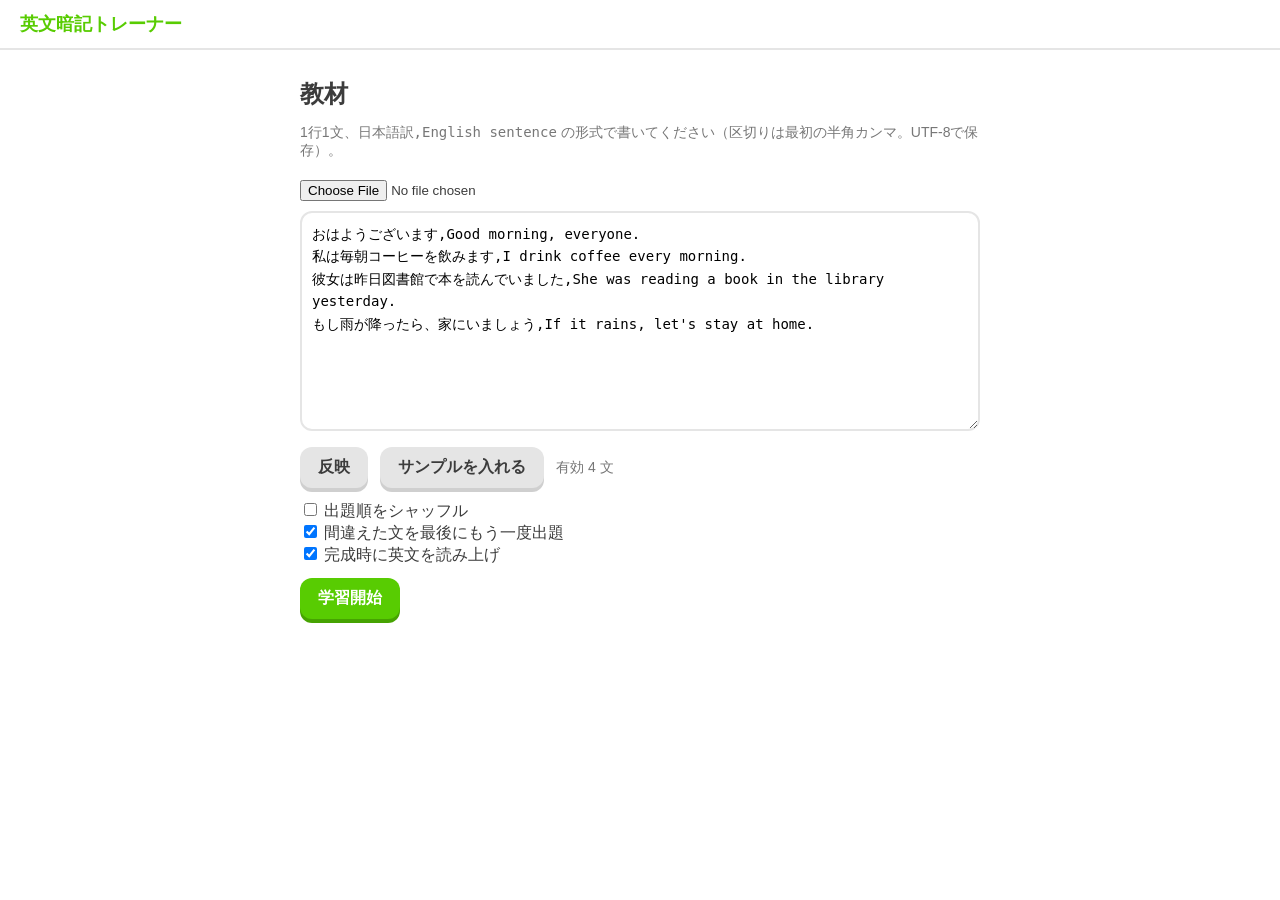
==== english-sentence-trainer.html @ 0155d40d "Add files via upload" ====
<!DOCTYPE html>
<html lang="ja">
<head>
<meta charset="UTF-8">
<meta name="viewport" content="width=device-width,initial-scale=1">
<title>英文暗記トレーナー</title>
<style>
:root{--green:#58cc02;--green-d:#46a302;--red:#ff4b4b;--gray:#e5e5e5;--text:#3c3c3c;--blue:#1cb0f6}
*{box-sizing:border-box}
[hidden]{display:none!important}
body{margin:0;font-family:"Hiragino Sans","Yu Gothic UI","Meiryo",sans-serif;color:var(--text);background:#fff;min-height:100vh;padding-bottom:120px}
header{display:flex;align-items:center;gap:12px;padding:12px 20px;border-bottom:2px solid var(--gray)}
h1{font-size:18px;margin:0;color:var(--green)}
h2{margin:8px 0}
main{max-width:720px;margin:0 auto;padding:20px}
button{font:inherit;cursor:pointer;border:0;border-radius:12px;padding:10px 18px;font-weight:700;background:var(--gray);color:var(--text);box-shadow:0 4px 0 #cfcfcf}
button:active{transform:translateY(3px);box-shadow:none}
button.primary{background:var(--green);color:#fff;box-shadow:0 4px 0 var(--green-d)}
button:disabled{opacity:.4;cursor:default}
textarea{width:100%;height:220px;font:14px/1.6 Consolas,monospace;padding:10px;border:2px solid var(--gray);border-radius:12px;margin-top:10px;resize:vertical}
input[type=file]{margin-top:6px}
.hint{color:#777;font-size:14px}
.row{display:flex;align-items:center;gap:12px;flex-wrap:wrap;margin:12px 0}
.progress{flex:1;height:14px;background:var(--gray);border-radius:99px;overflow:hidden;min-width:120px}
.progress>div{height:100%;background:var(--green);width:0;transition:width .3s}
#stat{font-size:14px;color:#777;white-space:nowrap}
.prompt{margin:24px 0 12px;font-size:22px;font-weight:700}
.answer{min-height:90px;border-bottom:2px solid var(--gray);display:flex;flex-wrap:wrap;gap:8px;align-items:flex-start;padding:8px 0}
.buffer{min-height:22px;color:#777;font-size:14px;margin-top:10px}
.bank{display:flex;flex-wrap:wrap;gap:10px;justify-content:center;margin-top:24px;min-height:70px}
.bank.shake,.buffer.shake{animation:shake .4s}
@keyframes shake{0%,100%{transform:translateX(0)}25%{transform:translateX(-8px)}75%{transform:translateX(8px)}}
.chip{padding:10px 14px;border:2px solid var(--gray);border-bottom-width:4px;border-radius:12px;background:#fff;font-size:18px;font-weight:600;color:var(--text);box-shadow:none}
button.chip:active{transform:translateY(2px)}
.chip.hl{border-color:var(--blue);background:#ddf4ff}
.chip.used{visibility:hidden}
#bottom{position:fixed;left:0;right:0;bottom:0;border-top:2px solid var(--gray);background:#fff;padding:14px 20px;display:flex;align-items:center;gap:12px;min-height:90px}
#msg{flex:1;font-weight:700;font-size:16px}
#msg.ok{color:var(--green-d)}
#msg.ng{color:var(--red)}
kbd{background:#f3f3f3;border:1px solid #ccc;border-radius:4px;padding:0 4px;font-size:12px}
</style>
</head>
<body>
<header>
  <h1>英文暗記トレーナー</h1>
</header>

<main>
  <!-- 教材設定 -->
  <section id="setup">
    <h2>教材</h2>
    <p class="hint">1行1文、<code>日本語訳,English sentence</code> の形式で書いてください（区切りは最初の半角カンマ。UTF-8で保存）。</p>
    <input type="file" id="file" accept=".txt,text/plain">
    <textarea id="txt" spellcheck="false"></textarea>
    <div class="row">
      <button id="apply">反映</button>
      <button id="sample">サンプルを入れる</button>
      <span id="count" class="hint"></span>
    </div>
    <label><input type="checkbox" id="shuffle"> 出題順をシャッフル</label><br>
    <label><input type="checkbox" id="retry" checked> 間違えた文を最後にもう一度出題</label><br>
    <label><input type="checkbox" id="speak" checked> 完成時に英文を読み上げ</label>
    <div class="row"><button class="primary" id="start">学習開始</button></div>
  </section>

  <!-- 出題 -->
  <section id="quiz" hidden>
    <div class="row">
      <button id="back">← 教材</button>
      <div class="progress"><div id="bar"></div></div>
      <span id="stat"></span>
    </div>
    <p class="hint">日本語訳を見て、単語を正しい順番で選んでください。</p>
    <div class="prompt" id="ja"></div>
    <div class="answer" id="answer"></div>
    <div class="buffer" id="buf"></div>
    <div class="bank" id="bank"></div>
  </section>

  <!-- 結果 -->
  <section id="result" hidden>
    <h2>完了！</h2>
    <p id="res"></p>
    <div class="row">
      <button class="primary" id="again">もう一度</button>
      <button id="toSetup">教材に戻る</button>
    </div>
  </section>
</main>

<div id="bottom" hidden>
  <div id="msg"></div>
  <button id="replay" hidden>🔊</button>
  <button class="primary" id="next" hidden>次へ (Enter)</button>
</div>

<script>
const KEY = 'eigo-trainer-txt';
const SAMPLE = `おはようございます,Good morning, everyone.
私は毎朝コーヒーを飲みます,I drink coffee every morning.
彼女は昨日図書館で本を読んでいました,She was reading a book in the library yesterday.
もし雨が降ったら、家にいましょう,If it rains, let's stay at home.`;

let sentences = [];   // {ja, en, tokens}
let queue = [];       // 出題する sentences のインデックス列
let qpos = 0;
let cur = null;       // 現在の問題
let retried = new Set();
let totalMistakes = 0;
let flashKind = '';
let flashTimer = null;

const $ = id => document.getElementById(id);
const el = (tag, cls, text) => {
  const e = document.createElement(tag);
  if (cls) e.className = cls;
  if (text != null) e.textContent = text;
  return e;
};
const shuffle = a => {
  for (let i = a.length - 1; i > 0; i--) {
    const j = Math.floor(Math.random() * (i + 1));
    [a[i], a[j]] = [a[j], a[i]];
  }
  return a;
};

/* ---------- 教材の読み込み ---------- */
function parseTxt(text) {
  const out = [];
  let bad = 0;
  for (const raw of text.replace(/^\uFEFF/, '').split(/\r?\n/)) {
    const line = raw.trim();
    if (!line) continue;
    let i = line.indexOf(',');
    if (i < 0) i = line.indexOf('，');
    if (i < 0) { bad++; continue; }
    const ja = line.slice(0, i).trim();
    const en = line.slice(i + 1).trim();
    if (!ja || !en) { bad++; continue; }
    out.push({ ja, en, tokens: en.split(/\s+/).filter(Boolean) });
  }
  return { out, bad };
}

function applyTxt(text, save = true) {
  const { out, bad } = parseTxt(text);
  sentences = out;
  if (save) localStorage.setItem(KEY, text);
  $('count').textContent = `有効 ${out.length} 文` + (bad ? `（無効 ${bad} 行はスキップ）` : '');
  return out.length;
}

/* ---------- 画面切替 ---------- */
function show(name) {
  $('setup').hidden = name !== 'setup';
  $('quiz').hidden = name !== 'quiz';
  $('result').hidden = name !== 'result';
  $('bottom').hidden = name !== 'quiz';
}

function startSession() {
  queue = sentences.map((_, i) => i);
  if ($('shuffle').checked) shuffle(queue);
  qpos = 0;
  retried = new Set();
  totalMistakes = 0;
  show('quiz');
  loadCurrent();
}

function loadCurrent() {
  if (qpos >= queue.length) return showResult();
  const s = sentences[queue[qpos]];
  const pool = s.tokens.map((text, id) => ({ id, text, used: false }));
  if (s.tokens.length > 1) while (pool.every((c, i) => c.id === i)) shuffle(pool);
  cur = { s, chips: pool, placed: [], buf: '', mistakes: 0, done: false };
  flashKind = '';
  render();
}

function showResult() {
  cur = null;
  show('result');
  $('res').textContent = `出題 ${queue.length} 回 / ミス合計 ${totalMistakes}`;
}

function next() {
  if (!cur || !cur.done) return;
  qpos++;
  loadCurrent();
}

/* ---------- 回答ロジック ---------- */
const expected = () => cur.s.tokens[cur.placed.length];
const candidates = () => cur.chips.filter(c => !c.used && c.text.toLowerCase().startsWith(cur.buf));
// 大文字・小文字だけが違う候補は、正しい方（期待される単語）を優先して選ぶ
const chooseChip = cands => cands.find(c => c.text === expected()) || cands[0];

function pick(chip) {
  if (!cur || cur.done || chip.used) return;
  cur.buf = '';
  if (chip.text === expected()) {
    chip.used = true;
    cur.placed.push(chip);
    if (cur.placed.length === cur.s.tokens.length) finish();
  } else {
    cur.mistakes++;
    totalMistakes++;
    flash('wrong');
  }
  render();
}

function finish() {
  cur.done = true;
  const idx = queue[qpos];
  if (cur.mistakes > 0 && $('retry').checked && !retried.has(idx)) {
    retried.add(idx);
    queue.push(idx);
  }
  if ($('speak').checked) speak(cur.s.en);
}

function typeChar(c) {
  if (!cur || cur.done) return;
  cur.buf += c.toLowerCase();
  const cands = candidates();
  if (cands.length === 0) {
    cur.buf = '';
    flash('wrong');
  } else if (new Set(cands.map(x => x.text.toLowerCase())).size === 1) {
    pick(chooseChip(cands));      // 候補が実質1つ（大文字小文字の違いのみ）になったら自動選択
    return;
  }
  render();
}

function flash(kind) {
  flashKind = kind;
  clearTimeout(flashTimer);
  flashTimer = setTimeout(() => { flashKind = ''; render(); }, 500);
}

function speak(text) {
  if (!('speechSynthesis' in window)) return;
  speechSynthesis.cancel();
  const u = new SpeechSynthesisUtterance(text);
  u.lang = 'en-US';
  speechSynthesis.speak(u);
}

/* ---------- 描画 ---------- */
function render() {
  if (!cur) return;
  $('bar').style.width = (qpos / queue.length * 100) + '%';
  $('stat').textContent = `${qpos + 1} / ${queue.length}　ミス ${totalMistakes}`;
  $('ja').textContent = cur.s.ja;

  $('answer').replaceChildren(...cur.placed.map(c => el('span', 'chip', c.text)));

  const cands = cur.done ? [] : candidates();
  const hl = new Set(cands.map(c => c.id));
  const bank = $('bank');
  bank.className = 'bank' + (flashKind === 'wrong' ? ' shake' : '');
  bank.replaceChildren(...cur.chips.map(c => {
    const b = el('button', 'chip' + (c.used ? ' used' : '') + (cur.buf && hl.has(c.id) ? ' hl' : ''), c.text);
    b.disabled = c.used;
    b.onclick = () => { b.blur(); pick(c); };
    return b;
  }));

  const buf = $('buf');
  buf.className = 'buffer' + (flashKind === 'wrong' ? ' shake' : '');
  buf.innerHTML = '';
  if (!cur.done) {
    if (cur.buf) buf.append(`入力: ${cur.buf}　候補 ${cands.length}　`, el('kbd', '', 'Enter'), ' / ', el('kbd', '', 'Space'), ' で完全一致の単語を確定 / ', el('kbd', '', 'Backspace'), ' で削除');
    else buf.append('キーボードで単語の先頭を入力（候補が1つになると自動選択）／ ', el('kbd', '', 'Backspace'), ' で直前の単語を取消');
  }

  const msg = $('msg');
  msg.className = '';
  if (cur.done) {
    msg.className = 'ok';
    msg.textContent = '正解！ ' + cur.s.en + (cur.mistakes ? `（ミス ${cur.mistakes}）` : '');
  } else if (flashKind === 'wrong') {
    msg.className = 'ng';
    msg.textContent = 'ちがいます';
  } else {
    msg.textContent = '';
  }
  $('next').hidden = !cur.done;
  $('replay').hidden = !cur.done;
}

/* ---------- キーボード ---------- */
// 入力が未使用の候補と完全一致していれば、その単語を確定する（例: "a" と "abroad" がある場合）
function confirmExact() {
  if (!cur || cur.done || !cur.buf) return;
  const exact = candidates().filter(c => c.text.toLowerCase() === cur.buf);
  if (exact.length) pick(chooseChip(exact));
}

document.addEventListener('keydown', e => {
  if (!cur || $('quiz').hidden) return;
  if (e.ctrlKey || e.metaKey || e.altKey) return;
  if (document.activeElement && document.activeElement.tagName === 'BUTTON') document.activeElement.blur();

  if (e.key === 'Enter') {
    e.preventDefault();
    if (cur.done) next();
    else confirmExact();
    return;
  }
  if (cur.done) return;

  if (e.key === 'Backspace') {
    e.preventDefault();
    if (cur.buf) cur.buf = cur.buf.slice(0, -1);
    else if (cur.placed.length) cur.placed.pop().used = false;
    render();
  } else if (e.key === 'Escape') {
    e.preventDefault();
    cur.buf = '';
    render();
  } else if (e.key === ' ') {
    e.preventDefault();
    confirmExact();
  } else if (e.key.length === 1 && !/\s/.test(e.key)) {
    e.preventDefault();
    typeChar(e.key);
  }
});

/* ---------- ボタン ---------- */
$('apply').onclick = () => {
  if (applyTxt($('txt').value) === 0) alert('有効な文がありません。形式: 日本語訳,English sentence');
};
$('sample').onclick = () => {
  $('txt').value = SAMPLE;
  applyTxt(SAMPLE);
};
$('file').onchange = async () => {
  const f = $('file').files[0];
  if (!f) return;
  $('txt').value = await f.text();
  applyTxt($('txt').value);
};
$('start').onclick = () => {
  if (applyTxt($('txt').value) === 0) {
    alert('有効な文がありません。形式: 日本語訳,English sentence');
    return;
  }
  startSession();
};
$('back').onclick = () => { cur = null; show('setup'); };
$('next').onclick = next;
$('replay').onclick = () => cur && speak(cur.s.en);
$('again').onclick = startSession;
$('toSetup').onclick = () => show('setup');

/* ---------- 初期化 ---------- */
(function init() {
  const saved = localStorage.getItem(KEY);
  if (saved) {
    $('txt').value = saved;
    applyTxt(saved, false);
  } else {
    $('txt').value = SAMPLE;
    applyTxt(SAMPLE, false);
  }
  show('setup');
})();
</script>
</body>
</html>
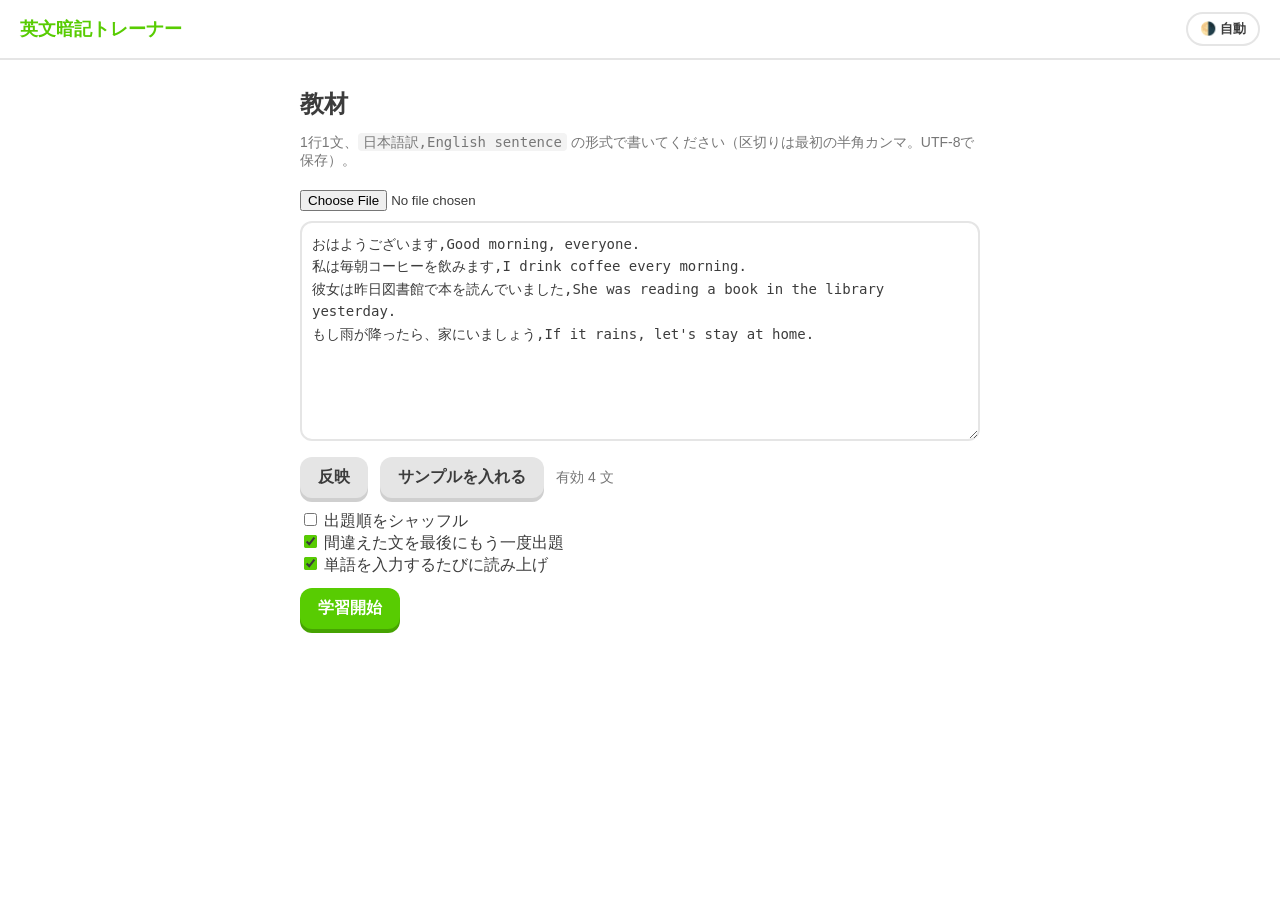
==== commit e9520bab: "Update english-sentence-trainer.html" ====
--- a/english-sentence-trainer.html
+++ b/english-sentence-trainer.html
@@ -3,47 +3,74 @@
 <head>
 <meta charset="UTF-8">
 <meta name="viewport" content="width=device-width,initial-scale=1">
+<meta name="theme-color" id="tcolor" content="#ffffff">
 <title>英文暗記トレーナー</title>
+<script>
+// テーマを描画前に確定させて、読み込み時のちらつきを防ぐ
+(function () {
+  try {
+    var m = localStorage.getItem('eigo-trainer-theme') || 'auto';
+    var dark = m === 'dark' || (m !== 'light' && matchMedia('(prefers-color-scheme: dark)').matches);
+    document.documentElement.dataset.theme = dark ? 'dark' : 'light';
+  } catch (e) {}
+})();
+</script>
 <style>
-:root{--green:#58cc02;--green-d:#46a302;--red:#ff4b4b;--gray:#e5e5e5;--text:#3c3c3c;--blue:#1cb0f6}
+/* ライト（既定） */
+:root{
+  color-scheme:light;
+  --green:#58cc02;--green-d:#46a302;--red:#ff4b4b;--gray:#e5e5e5;--text:#3c3c3c;--blue:#1cb0f6;
+  --bg:#fff;--surface:#fff;--surface-soft:#f3f3f3;--kbd-border:#ccc;--gray-strong:#cfcfcf;
+  --hl-bg:#ddf4ff;--muted:#777;--ok:#46a302;--error:#ff4b4b
+}
+/* ダーク */
+:root[data-theme=dark]{
+  color-scheme:dark;
+  --green:#58cc02;--green-d:#3f8f02;--red:#ff6b6b;--gray:#37464f;--text:#eef4f8;--blue:#4cc2ff;
+  --bg:#131f24;--surface:#1b2a32;--surface-soft:#2a3942;--kbd-border:#4a5c66;--gray-strong:#22333c;
+  --hl-bg:rgba(28,176,246,.18);--muted:#9db0bb;--ok:#8ede4a;--error:#ff6b6b
+}
 *{box-sizing:border-box}
 [hidden]{display:none!important}
-body{margin:0;font-family:"Hiragino Sans","Yu Gothic UI","Meiryo",sans-serif;color:var(--text);background:#fff;min-height:100vh;padding-bottom:120px}
+body{margin:0;font-family:"Hiragino Sans","Yu Gothic UI","Meiryo",sans-serif;color:var(--text);background:var(--bg);min-height:100vh;padding-bottom:120px;-webkit-text-size-adjust:100%;accent-color:var(--green)}
 header{display:flex;align-items:center;gap:12px;padding:12px 20px;border-bottom:2px solid var(--gray)}
 h1{font-size:18px;margin:0;color:var(--green)}
 h2{margin:8px 0}
 main{max-width:720px;margin:0 auto;padding:20px}
-button{font:inherit;cursor:pointer;border:0;border-radius:12px;padding:10px 18px;font-weight:700;background:var(--gray);color:var(--text);box-shadow:0 4px 0 #cfcfcf}
+#theme{margin-left:auto;font-size:13px;font-weight:600;padding:6px 12px;border-radius:99px;box-shadow:none;border:2px solid var(--gray);background:var(--surface);white-space:nowrap}
+button{font:inherit;cursor:pointer;border:0;border-radius:12px;padding:10px 18px;font-weight:700;background:var(--gray);color:var(--text);box-shadow:0 4px 0 var(--gray-strong)}
 button:active{transform:translateY(3px);box-shadow:none}
 button.primary{background:var(--green);color:#fff;box-shadow:0 4px 0 var(--green-d)}
 button:disabled{opacity:.4;cursor:default}
-textarea{width:100%;height:220px;font:14px/1.6 Consolas,monospace;padding:10px;border:2px solid var(--gray);border-radius:12px;margin-top:10px;resize:vertical}
-input[type=file]{margin-top:6px}
-.hint{color:#777;font-size:14px}
+textarea{width:100%;height:220px;font:14px/1.6 Consolas,monospace;padding:10px;border:2px solid var(--gray);border-radius:12px;margin-top:10px;resize:vertical;background:var(--surface);color:var(--text);caret-color:var(--green)}
+input[type=file]{margin-top:6px;color:var(--text)}
+code{background:var(--surface-soft);padding:1px 5px;border-radius:4px}
+.hint{color:var(--muted);font-size:14px}
 .row{display:flex;align-items:center;gap:12px;flex-wrap:wrap;margin:12px 0}
 .progress{flex:1;height:14px;background:var(--gray);border-radius:99px;overflow:hidden;min-width:120px}
 .progress>div{height:100%;background:var(--green);width:0;transition:width .3s}
-#stat{font-size:14px;color:#777;white-space:nowrap}
+#stat{font-size:14px;color:var(--muted);white-space:nowrap}
 .prompt{margin:24px 0 12px;font-size:22px;font-weight:700}
 .answer{min-height:90px;border-bottom:2px solid var(--gray);display:flex;flex-wrap:wrap;gap:8px;align-items:flex-start;padding:8px 0}
-.buffer{min-height:22px;color:#777;font-size:14px;margin-top:10px}
+.buffer{min-height:22px;color:var(--muted);font-size:14px;margin-top:10px}
 .bank{display:flex;flex-wrap:wrap;gap:10px;justify-content:center;margin-top:24px;min-height:70px}
 .bank.shake,.buffer.shake{animation:shake .4s}
 @keyframes shake{0%,100%{transform:translateX(0)}25%{transform:translateX(-8px)}75%{transform:translateX(8px)}}
-.chip{padding:10px 14px;border:2px solid var(--gray);border-bottom-width:4px;border-radius:12px;background:#fff;font-size:18px;font-weight:600;color:var(--text);box-shadow:none}
+.chip{padding:10px 14px;border:2px solid var(--gray);border-bottom-width:4px;border-radius:12px;background:var(--surface);font-size:18px;font-weight:600;color:var(--text);box-shadow:none}
 button.chip:active{transform:translateY(2px)}
-.chip.hl{border-color:var(--blue);background:#ddf4ff}
+.chip.hl{border-color:var(--blue);background:var(--hl-bg)}
 .chip.used{visibility:hidden}
-#bottom{position:fixed;left:0;right:0;bottom:0;border-top:2px solid var(--gray);background:#fff;padding:14px 20px;display:flex;align-items:center;gap:12px;min-height:90px}
+#bottom{position:fixed;left:0;right:0;bottom:0;border-top:2px solid var(--gray);background:var(--bg);padding:14px 20px;display:flex;align-items:center;gap:12px;min-height:90px}
 #msg{flex:1;font-weight:700;font-size:16px}
-#msg.ok{color:var(--green-d)}
-#msg.ng{color:var(--red)}
-kbd{background:#f3f3f3;border:1px solid #ccc;border-radius:4px;padding:0 4px;font-size:12px}
+#msg.ok{color:var(--ok)}
+#msg.ng{color:var(--error)}
+kbd{background:var(--surface-soft);border:1px solid var(--kbd-border);border-radius:4px;padding:0 4px;font-size:12px;color:var(--text)}
 </style>
 </head>
 <body>
 <header>
   <h1>英文暗記トレーナー</h1>
+  <button id="theme" type="button">🌗 自動</button>
 </header>
 
 <main>
@@ -60,7 +87,7 @@
     </div>
     <label><input type="checkbox" id="shuffle"> 出題順をシャッフル</label><br>
     <label><input type="checkbox" id="retry" checked> 間違えた文を最後にもう一度出題</label><br>
-    <label><input type="checkbox" id="speak" checked> 完成時に英文を読み上げ</label>
+    <label><input type="checkbox" id="speak" checked> 単語を入力するたびに読み上げ</label>
     <div class="row"><button class="primary" id="start">学習開始</button></div>
   </section>
 
@@ -171,6 +198,8 @@
 }
 
 function loadCurrent() {
+  // 問題が切り替わったら、前の問題の音声を残さない
+  stopSpeech();
   if (qpos >= queue.length) return showResult();
   const s = sentences[queue[qpos]];
   const pool = s.tokens.map((text, id) => ({ id, text, used: false }));
@@ -204,6 +233,8 @@
   if (chip.text === expected()) {
     chip.used = true;
     cur.placed.push(chip);
+    // 単語を確定するたびに、前の読み上げを止めてすぐに上書き再生する
+    if ($('speak').checked) speak(chip.text);
     if (cur.placed.length === cur.s.tokens.length) finish();
   } else {
     cur.mistakes++;
@@ -220,7 +251,6 @@
     retried.add(idx);
     queue.push(idx);
   }
-  if ($('speak').checked) speak(cur.s.en);
 }
 
 function typeChar(c) {
@@ -243,8 +273,13 @@
   flashTimer = setTimeout(() => { flashKind = ''; render(); }, 500);
 }
 
+function stopSpeech() {
+  if ('speechSynthesis' in window) speechSynthesis.cancel();
+}
+
 function speak(text) {
   if (!('speechSynthesis' in window)) return;
+  // キューに積まず、再生中の音声を即時キャンセルして新しい音声を再生する。
   speechSynthesis.cancel();
   const u = new SpeechSynthesisUtterance(text);
   u.lang = 'en-US';
@@ -354,14 +389,37 @@
   }
   startSession();
 };
-$('back').onclick = () => { cur = null; show('setup'); };
+$('back').onclick = () => { stopSpeech(); cur = null; show('setup'); };
 $('next').onclick = next;
 $('replay').onclick = () => cur && speak(cur.s.en);
 $('again').onclick = startSession;
-$('toSetup').onclick = () => show('setup');
+$('toSetup').onclick = () => { stopSpeech(); show('setup'); };
+
+/* ---------- テーマ（自動 / ライト / ダーク） ---------- */
+const THEME_KEY = 'eigo-trainer-theme';
+const THEME_MODES = ['auto', 'light', 'dark'];
+const THEME_LABEL = { auto: '🌗 自動', light: '☀️ ライト', dark: '🌙 ダーク' };
+const mqDark = matchMedia('(prefers-color-scheme: dark)');
+const themeMode = () => { const v = localStorage.getItem(THEME_KEY); return THEME_MODES.includes(v) ? v : 'auto'; };
+
+function applyTheme() {
+  const mode = themeMode();
+  const dark = mode === 'dark' || (mode === 'auto' && mqDark.matches);
+  document.documentElement.dataset.theme = dark ? 'dark' : 'light';
+  $('tcolor').content = dark ? '#131f24' : '#ffffff';
+  $('theme').textContent = THEME_LABEL[mode];
+  $('theme').title = `テーマ: ${THEME_LABEL[mode]}（クリックで切替）`;
+}
+$('theme').onclick = () => {
+  localStorage.setItem(THEME_KEY, { auto: 'light', light: 'dark', dark: 'auto' }[themeMode()]);
+  applyTheme();
+};
+// 自動モード中はOS側の切替に追従する
+mqDark.addEventListener('change', () => { if (themeMode() === 'auto') applyTheme(); });
 
 /* ---------- 初期化 ---------- */
 (function init() {
+  applyTheme();
   const saved = localStorage.getItem(KEY);
   if (saved) {
     $('txt').value = saved;
